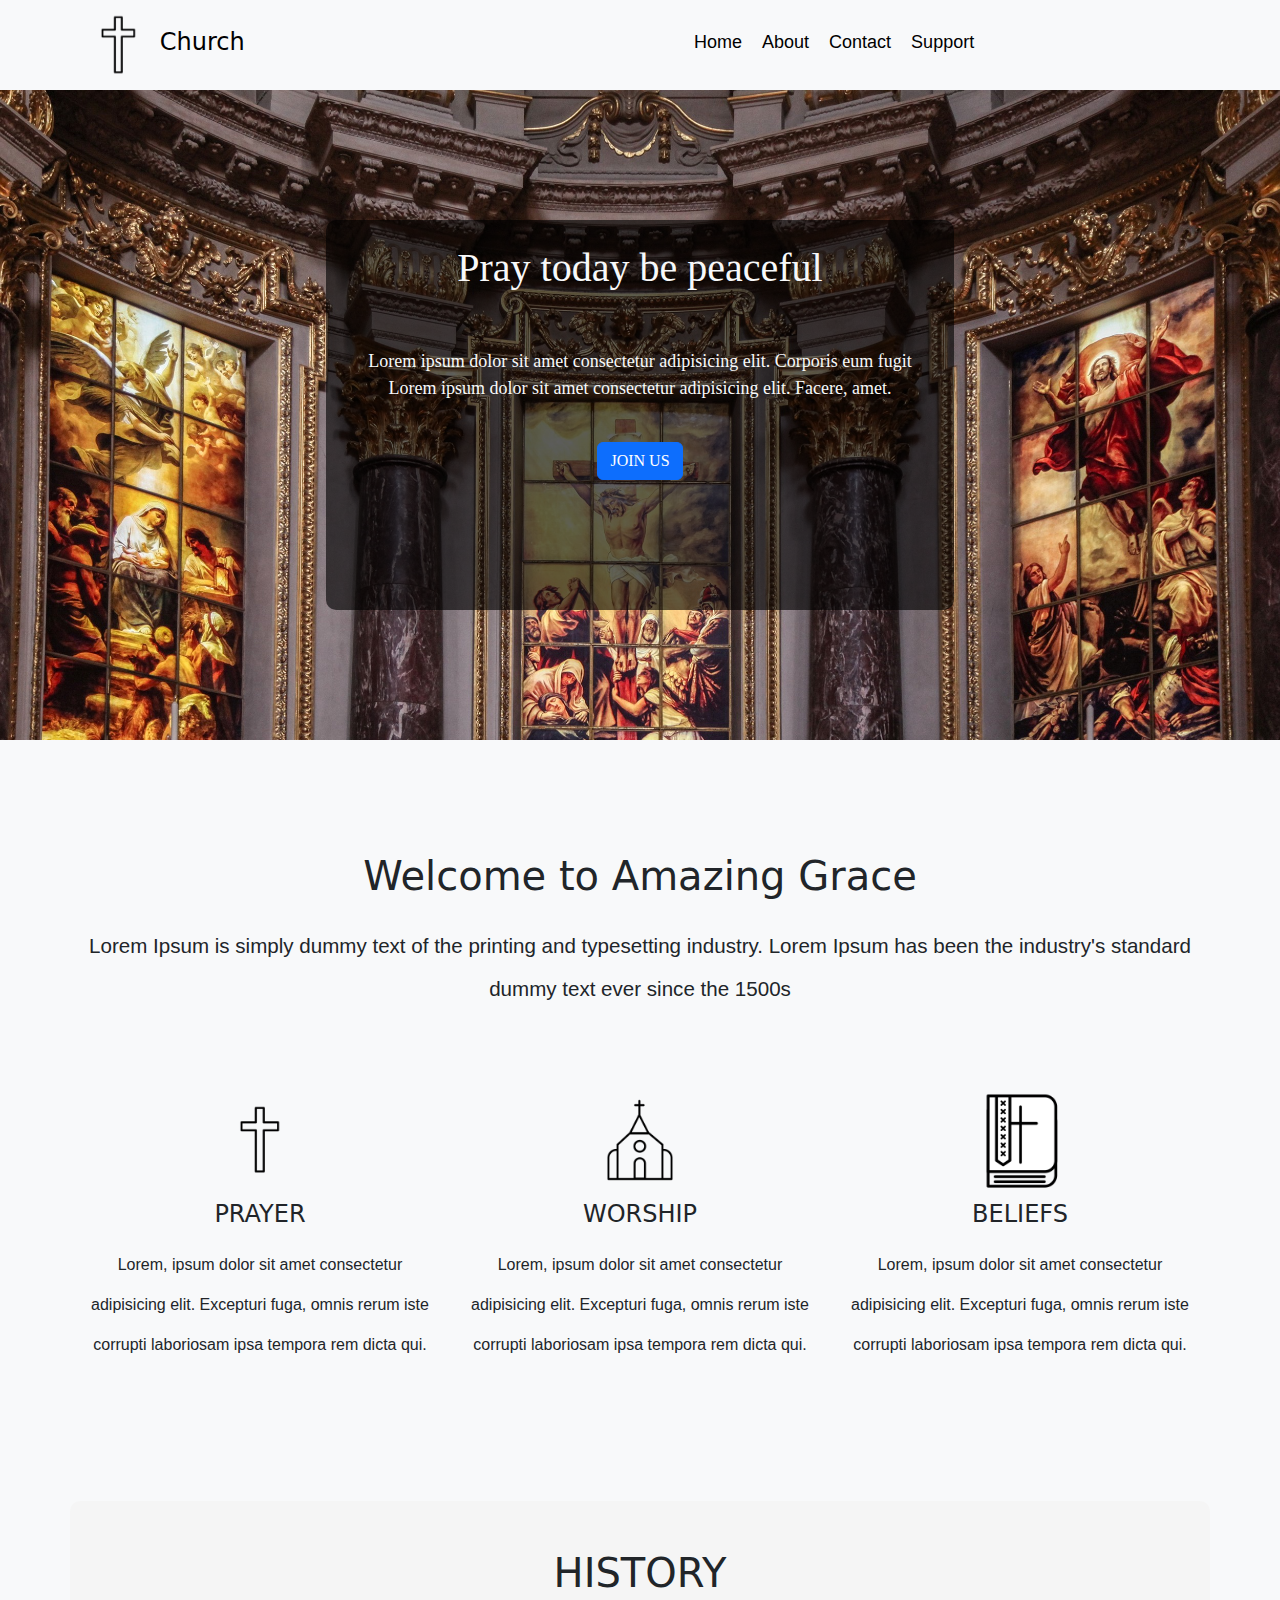
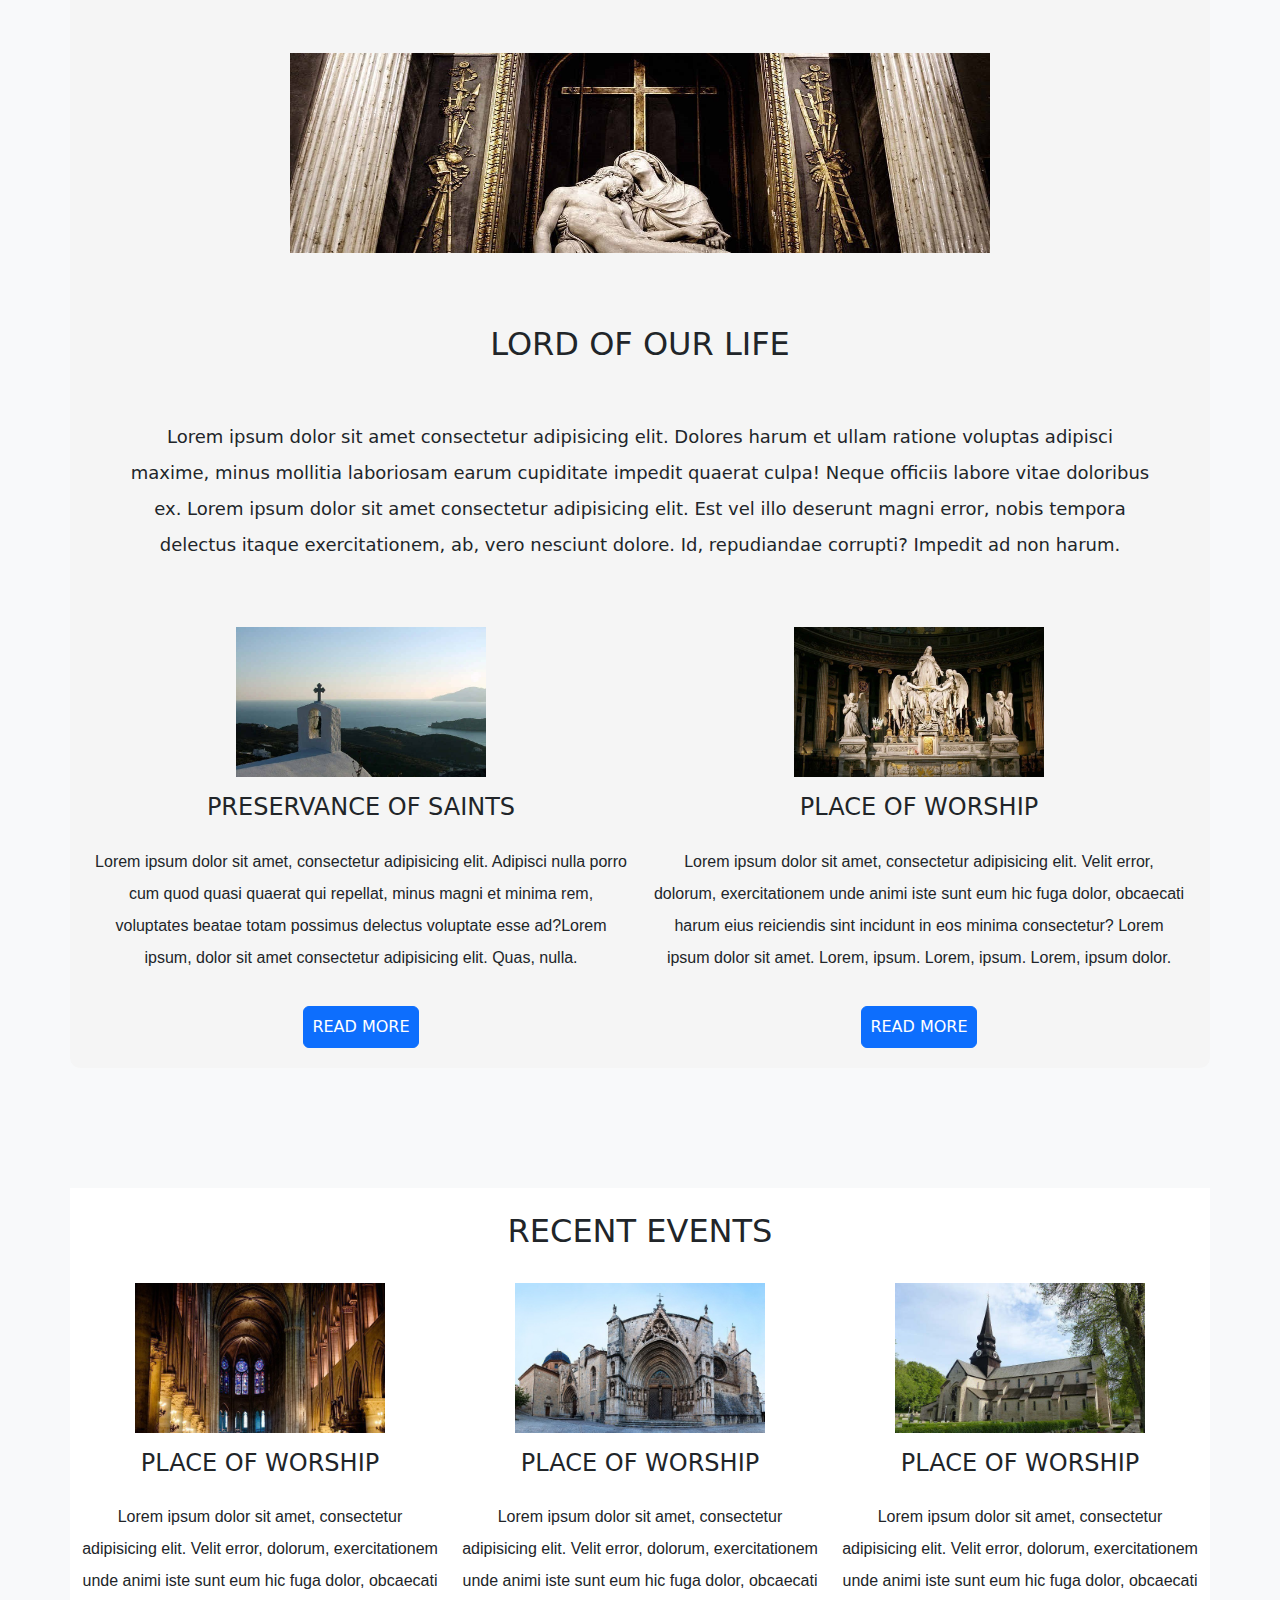
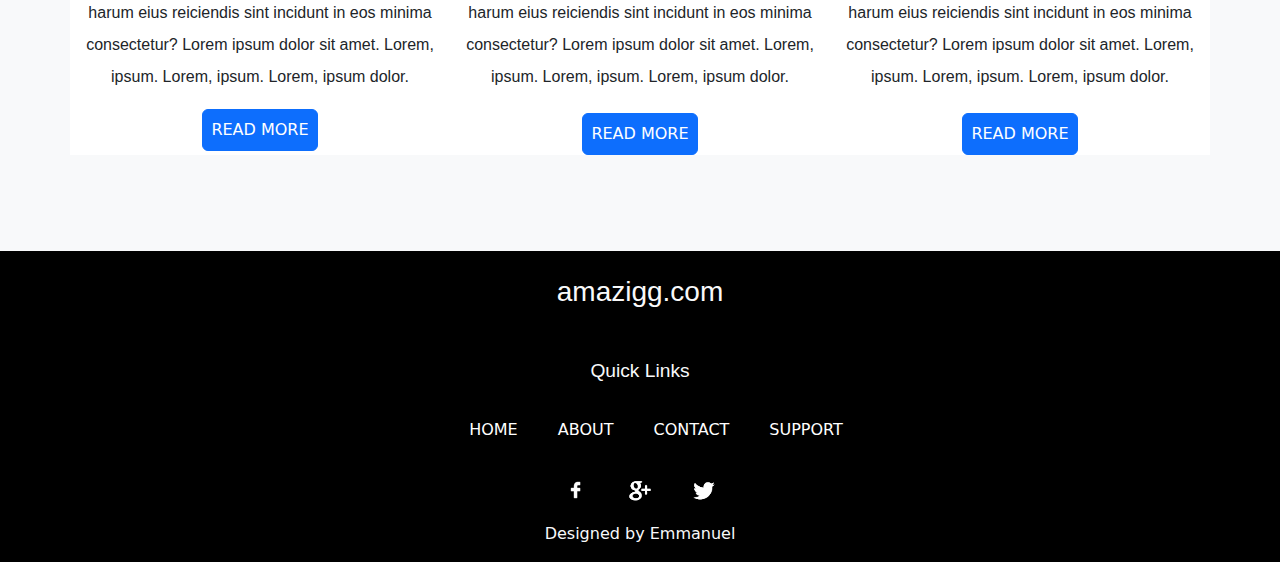
==== index.html @ 0120c902 "church redo" ====
<!DOCTYPE html>
<html lang="en">
<head>
    <meta charset="UTF-8">
    <meta http-equiv="X-UA-Compatible" content="IE=edge">
    <meta name="viewport" content="width=device-width, initial-scale=1.0">
    <meta name="description" content="An Online Platform that connect christains worldwide and together they relish the amazing grace of God">
    <title>Amazing Grace - God is Good</title>
    <link rel="stylesheet" href="./css/bootstrap.min.css">
    <link rel="stylesheet" href="style.css">
    <link rel="icon" href="./images/14.png">
</head>

<body class="bg-light">

        <!-- The Navbar Section -->

        <div class="container-fluid bg-light" id="nav-carrier">
        <div class="container bg-light" id="nav">
            <div class="row d-flex align-items-center">
                <div class="col-sm-6">
                    <img src="./images/0.png" alt="" class="img-fluid" style="height: 90px;">
                <a href="#" style="text-decoration: none; color: black;">
                    <span class="p-0" style="font-size:x-large">
                        Church
                    </span>
                </a>
                </div>
                <div class="col-sm-6 d-flex align-items-center">
                    <ul id="links">
                    <li id="link"> 
                        <a href="#">Home</a>
                        <a href="about.html">About</a>
                        <a href="contact.html">Contact</a>
                        <a href="support.html">Support</a>
                    </li>
                    </ul>
                </div>
                
            </div>
        </div>
        </div>

    <!-- The Image Section -->
    <div class="container-fluid">
        <div class="row">
            <div class="col-12 d-flex justify-content-center align-items-center" id="imgdiv">
               <div id="overlay" class="text-light">
                <h1 class="text-center p-4">Pray today be peaceful</h1>
                <p class="text-center p-4" style="font-size: large;">Lorem ipsum dolor sit amet consectetur adipisicing elit. Corporis eum fugit Lorem ipsum dolor sit amet consectetur adipisicing elit. Facere, amet.</p>
                <section class="d-flex justify-content-center">
                    <button class="text-center btn btn-primary" id="joinbutt">
                        JOIN US
                    </button>
                </section>
               </div>
               
            </div>
        </div>
    </div>
<br><br><br><br>


    <!-- Welcome Area -->
        <div class="container">
            <section>
                <h1 class="text-center p-3">Welcome to Amazing Grace </h1>
                <div class="html_content"><p style="margin:0.36em 0em 0.36em 0em;text-align:Center;line-height:2.1;"><span style="font-family:'Abel','Arial';font-size:1.286em;">Lorem Ipsum is simply dummy text of the printing and typesetting industry. Lorem Ipsum has been the industry's standard dummy text ever since the 1500s</span></p></div>

            </section>
        </div>

<br><br><br>

    <!-- Intro -->
    <div class="container">
        <div class="row">
            <div class="col-sm-12 col-md-4 ">
             <section class="d-flex justify-content-center">
                <img src="./images/0.png" alt="" class="img-fluid">
             </section>
             <section>
                <p class="h4 text-center p-2">PRAYER</p>
                <p class="text-center" style="font-family: Verdana, Geneva, Tahoma, sans-serif;font-size:1em; line-height: 2.5;">Lorem, ipsum dolor sit amet consectetur adipisicing elit. Excepturi fuga, omnis rerum iste corrupti laboriosam ipsa tempora rem dicta qui.</p>
             </section>
            </div>
            <div class="col-sm-12 col-md-4">
                <section class="d-flex justify-content-center">
                    <img src="./images/1.png" alt="" class="img-fluid">
                 </section>
                 <section>
                    <p class="h4 text-center p-2">WORSHIP</p>
                    <p class="text-center" style="font-family: Verdana, Geneva, Tahoma, sans-serif;font-size:1em; line-height: 2.5;">Lorem, ipsum dolor sit amet consectetur adipisicing elit. Excepturi fuga, omnis rerum iste corrupti laboriosam ipsa tempora rem dicta qui.</p>
                 </section>
            </div>
            <div class="col-sm-12 col-md-4">
                <section class="d-flex justify-content-center">
                    <img src="./images/2.png" alt="" class="img-fluid">
                 </section>
                 <section>
                    <p class="h4 text-center p-2">BELIEFS</p>
                    <p class="text-center" style="font-family: Verdana, Geneva, Tahoma, sans-serif;font-size:1em; line-height: 2.5;">Lorem, ipsum dolor sit amet consectetur adipisicing elit. Excepturi fuga, omnis rerum iste corrupti laboriosam ipsa tempora rem dicta qui.</p>
                 </section>
            </div>
        </div>
    </div>

<br><br><br><br><br>


   <!-- History -->

   <div class="container" style="background-color: whitesmoke; border-radius: 10px;">
      <div class="row">
         <div class="col-12">
            <p class="h1 text-center p-5">HISTORY</p>
            <section class="d-flex justify-content-center">
                <img src="./images/3.jpg" alt="" style="width: 700px; height: 200px;" id="jeso">
            </section>
<br><br><br>
            <section class="text-center" id="lord">
                <p class="h2">
                    LORD OF OUR LIFE
                </p>
                <p class="p-5" style="line-height: 2; font-size: large;">
                    Lorem ipsum dolor sit amet consectetur adipisicing elit. Dolores harum et ullam ratione voluptas adipisci maxime, minus mollitia laboriosam earum cupiditate impedit quaerat culpa! Neque officiis labore vitae doloribus ex. Lorem ipsum dolor sit amet consectetur adipisicing elit. Est vel illo deserunt magni error, nobis tempora delectus itaque exercitationem, ab, vero nesciunt dolore. Id, repudiandae corrupti? Impedit ad non harum.
                </p>
               
            </section>
         </div>
      </div>
      <div class="container">
        <div class="row">
            <div class="col-sm-12 col-md-6">
                <section class="d-flex justify-content-center">
                    <img src="./images/4.jpg" alt="" class="img-fluid" style="height: 150px;" id="saint">
                </section>
                <section>
                    <p class="h4 p-3 text-center">
                        PRESERVANCE OF SAINTS
                    </p>
                    <p class="text-center" style="font-size: medium; line-height: 2; font-family: Verdana, Geneva, Tahoma, sans-serif;">
                        Lorem ipsum dolor sit amet, consectetur adipisicing elit. Adipisci nulla porro cum quod quasi quaerat qui repellat, minus magni et minima rem, voluptates beatae totam possimus delectus voluptate esse ad?Lorem ipsum, dolor sit amet consectetur adipisicing elit. Quas, nulla.

                        <p class="text-center" style="font-size: medium; line-height: 2; font-family: Verdana, Geneva, Tahoma, sans-serif; display: none;"
                         id="saintshidden">
                            Lorem ipsum dolor sit amet, consectetur adipisicing elit. Tempora veniam, praesentium molestias eligendi assumenda omnis exercitationem laborum deserunt explicabo nam?
                        </p>
                        <section class="d-flex justify-content-center">
                            <button class="btn btn-primary p-2 mt-3 mb-1" id="saintsbutt">READ MORE</button>
                          </section>
                    </p>
                    
                   
                </section>
            </div>


            <div class="col-sm-12 col-md-6" id="">
                <section class="d-flex justify-content-center">
                    <img src="./images/5.jpg" alt="" style="height: 150px;" class="img-fluid" id="worship"
                    >
                </section>
                <section>
                   <p class="h4 p-3 text-center">
                    PLACE OF WORSHIP
                   </p> 
                   <p class="text-center" style="font-size: medium; line-height: 2; font-family: Verdana, Geneva, Tahoma, sans-serif;">
                    Lorem ipsum dolor sit amet, consectetur adipisicing elit. Velit error, dolorum, exercitationem unde animi iste sunt eum hic fuga dolor, obcaecati harum eius reiciendis sint incidunt in eos minima consectetur?
                    Lorem ipsum dolor sit amet. Lorem, ipsum. Lorem, ipsum. Lorem, ipsum dolor.
                </p>
                <p class="text-center" style="font-size: medium; line-height: 2; font-family: Verdana, Geneva, Tahoma, sans-serif; display: none;" id="worshiphidden">
                    Lorem ipsum dolor sit amet consectetur adipisicing elit. Voluptatem quaerat omnis esse nihil eius cupiditate veniam id eos unde praesentium.
                </p>
                <section class="d-flex justify-content-center">
                    <button class="btn btn-primary  p-2 mt-3" id="worshipbutt">READ MORE</button>
                </section>
                </section>
            </div>
        </div>
      </div>
   </div>

<br><br><br><br><br>

   <!-- Before Footer Section -->

   <div class="container">
    <div class="row" style="background-color: white;">
      <p class="h2 text-center p-4">RECENT EVENTS</p>  

      <div class="col-sm-12 col-md-4">
        <section class="d-flex justify-content-center">
            <img src="./images/6.jpg" alt="" style="height: 150px;" class="img-fluid" id="worship"
            >
        </section>
        <section>
           <p class="h4 p-3 text-center">
            PLACE OF WORSHIP
           </p> 
           <p class="text-center" style="font-size: medium; line-height: 2; font-family: Verdana, Geneva, Tahoma, sans-serif;">
            Lorem ipsum dolor sit amet, consectetur adipisicing elit. Velit error, dolorum, exercitationem unde animi iste sunt eum hic fuga dolor, obcaecati harum eius reiciendis sint incidunt in eos minima consectetur?
            Lorem ipsum dolor sit amet. Lorem, ipsum. Lorem, ipsum. Lorem, ipsum dolor.
        </p>
        <section class="d-flex justify-content-center">
            <a href="#" class="btn btn-primary  p-2 " id="">READ MORE</a>
        </section>
        </section>
      </div>


      <div class="col-sm-12 col-md-4">
        <section class="d-flex justify-content-center">
            <img src="./images/7.jpg" alt="" style="height: 150px;" class="img-fluid" id="worship"
            >
        </section>
        <section>
           <p class="h4 p-3 text-center">
            PLACE OF WORSHIP
           </p> 
           <p class="text-center" style="font-size: medium; line-height: 2; font-family: Verdana, Geneva, Tahoma, sans-serif;">
            Lorem ipsum dolor sit amet, consectetur adipisicing elit. Velit error, dolorum, exercitationem unde animi iste sunt eum hic fuga dolor, obcaecati harum eius reiciendis sint incidunt in eos minima consectetur?
            Lorem ipsum dolor sit amet. Lorem, ipsum. Lorem, ipsum. Lorem, ipsum dolor.
        </p>
        <section class="d-flex justify-content-center">
            <a href="#" class="btn btn-primary  p-2 mt-1" id="">READ MORE</a>
        </section>
        </section>
      </div>


      <div class="col-sm-12 col-md-4">
        <section class="d-flex justify-content-center">
            <img src="./images/8.jpg" alt="" style="height: 150px;" class="img-fluid" id="worship"
            >
        </section>
        <section>
           <p class="h4 p-3 text-center">
            PLACE OF WORSHIP
           </p> 
           <p class="text-center" style="font-size: medium; line-height: 2; font-family: Verdana, Geneva, Tahoma, sans-serif;">
            Lorem ipsum dolor sit amet, consectetur adipisicing elit. Velit error, dolorum, exercitationem unde animi iste sunt eum hic fuga dolor, obcaecati harum eius reiciendis sint incidunt in eos minima consectetur?
            Lorem ipsum dolor sit amet. Lorem, ipsum. Lorem, ipsum. Lorem, ipsum dolor.
        </p>
        <section class="d-flex justify-content-center">
            <a href="#" class="btn btn-primary  p-2 mt-1" id="">READ MORE</a>
        </section>
        </section>
      </div>
    </div>
   </div>

<br><br><br><br>
 
   <!-- Footer Section -->

   <div class="text-light" style="background-color: black;">
    <div class="container">
        <p class="h3 p-4 text-center" style="font-family: 'Lucida Sans', 'Lucida Sans Regular', 'Lucida Grande', 'Lucida Sans Unicode', Geneva, Verdana, sans-serif;">amazigg.com</p>
        <p style="font-size: larger; font-family: 'Lucida Sans', 'Lucida Sans Regular', 'Lucida Grande', 'Lucida Sans Unicode', Geneva, Verdana, sans-serif;" class="text-center p-3">Quick Links</p>
        <div class="row">
           <div class="col-12">
             <section id="footer">
                <ul>
                    <li>
                        <a href="#">HOME</a>
                     </li>
                     <li>   
                        <a href="#">ABOUT</a>
                     </li>
                     <li> 
                        <a href="#">CONTACT</a>
                     </li>
                     <li>   
                        <a href="#">SUPPORT</a>
                    </li>
                </ul>
             </section>
             <section class="d-flex justify-content-center" id="imgfoot">
                <img src="./images/footerfacebook.png" alt="" class="img-fluid">
                <img src="./images/footergoogleplus.png" alt="" class="img-fluid">
                <img src="./images/footertwitter.png" alt="" class="img-fluid">
             </section>
             <p class="text-center">
                Designed by Emmanuel
             </p>
           </div> 
        </div>
    </div>
   </div>


   <script src="script.js"></script>
</body>

</html>
---- style.css ----
*{
    margin: 0;
    /* overflow-x: hidden; */
}
#link{
    display: flex;
    align-items: center;
}
#link>a{
    text-decoration: none;
    color: black;
    padding: 10px;
    padding-top: 20px;
    font-size: large;
    font-family: 'Abel','Arial';
}
#link>a:hover{
    color: red;
}
#sect{
    display: flex;
 
}
#sect>img{
    margin: 10px;
}
#imgdiv{
    background: url('./images/HomeDesktopheader.jpg');
    min-height: 650px;
    background-size: cover;
}
#overlay{
    width: 50%;
    background-color: rgba(0, 0, 0, 0.617);
    min-height: 60%;
    border-radius: 10px;
    font-family: cursive;
}
#carry{
    position: relative;
}
#carry>img{
    
    width: 100%;
}
#over{
    position: absolute;
    bottom: 20%;
    width: 40%;
    background-color: rgba(0, 0, 0, 0.617);
    left: 30%;
    height: auto;
}
#footer>ul{
    display: flex;
    flex-direction: row;
    list-style: none;
    justify-content: center;
    align-items: center;
}
#footer>ul>li>a{
    color: white;
    text-decoration: none;
    padding: 20px;
}
#footer>ul>li>a:hover{
    color: red;
}
#imgfoot>img{
    margin: 20px;
}





@media only screen  and (max-width:769px){
    #carry>img{
        height: 300px;
    }
    #overlay{
        width: 100%;
    }
    #worship{
        width: 100%;
       
    }
    #jeso{
        width: 100%;
    }
    #saint{
        width: 100%;
    }

}
@media only screen and (min-width: 767px){
   
}
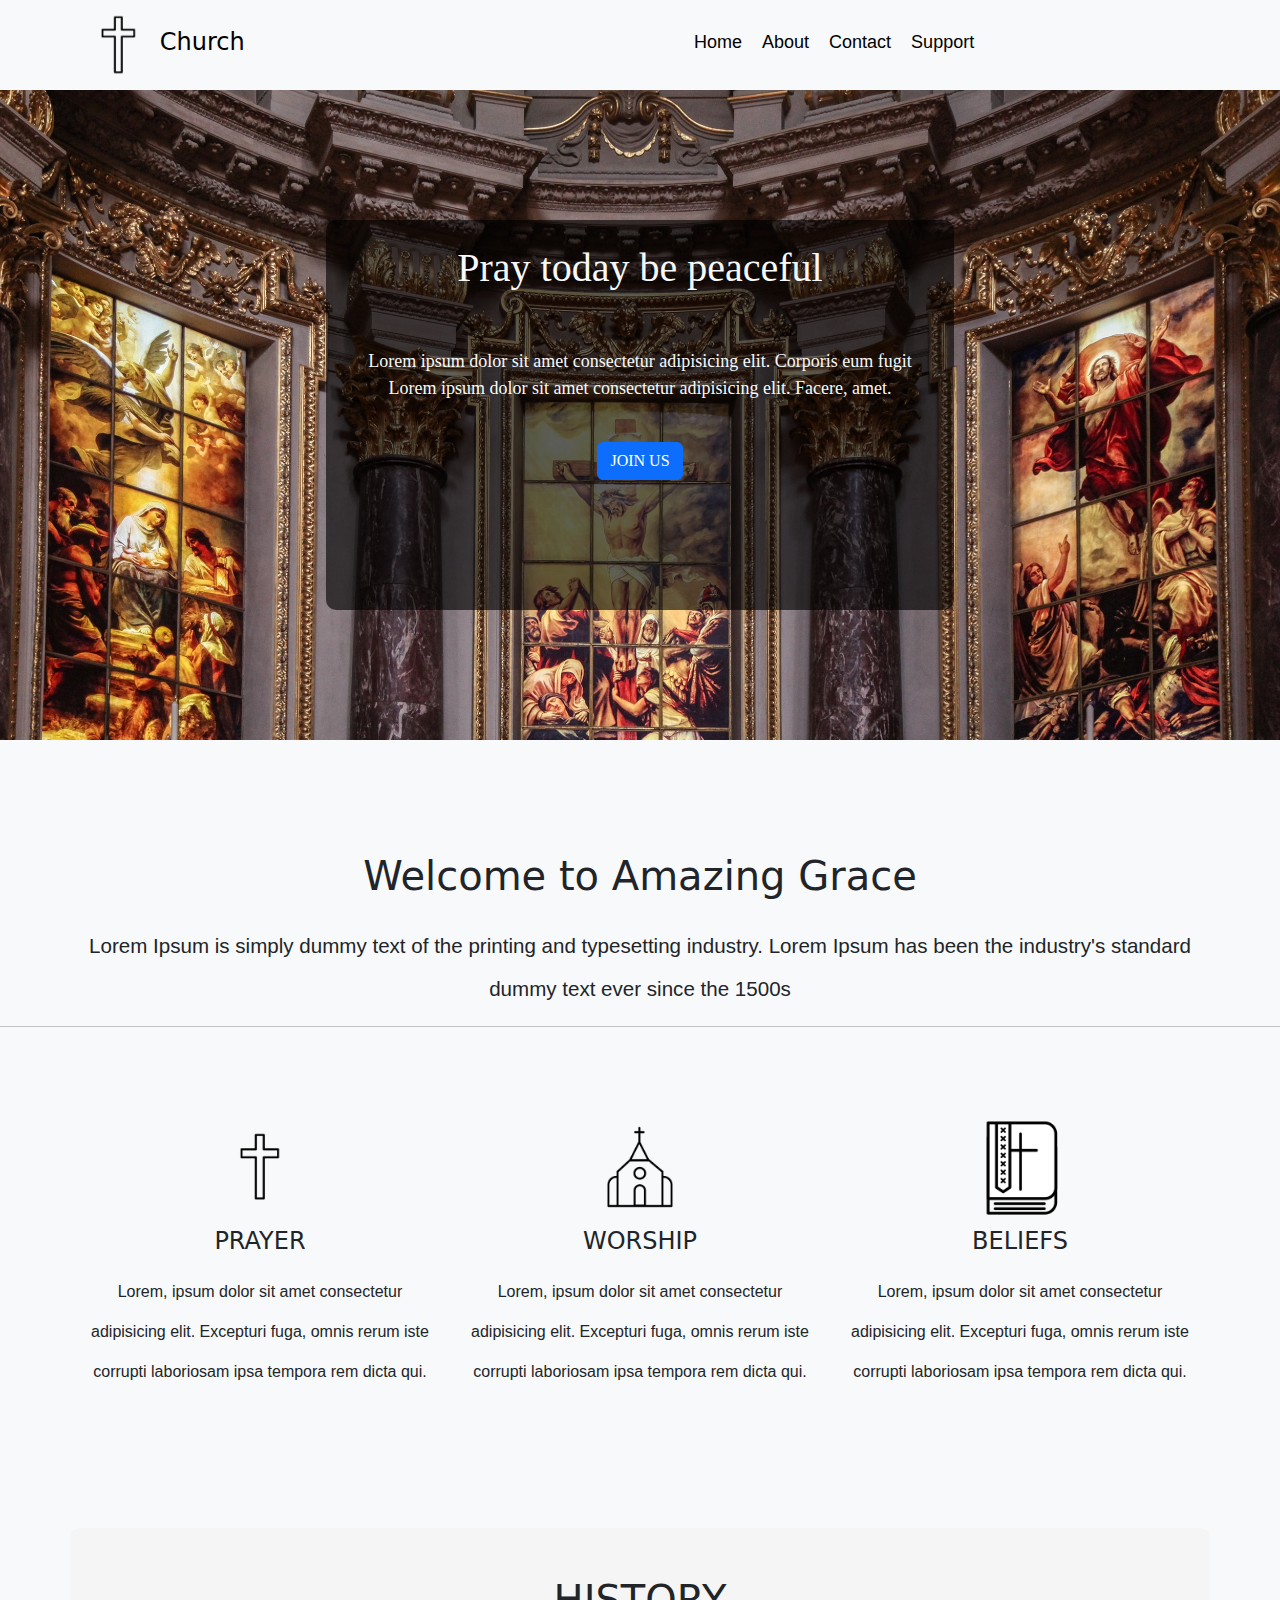
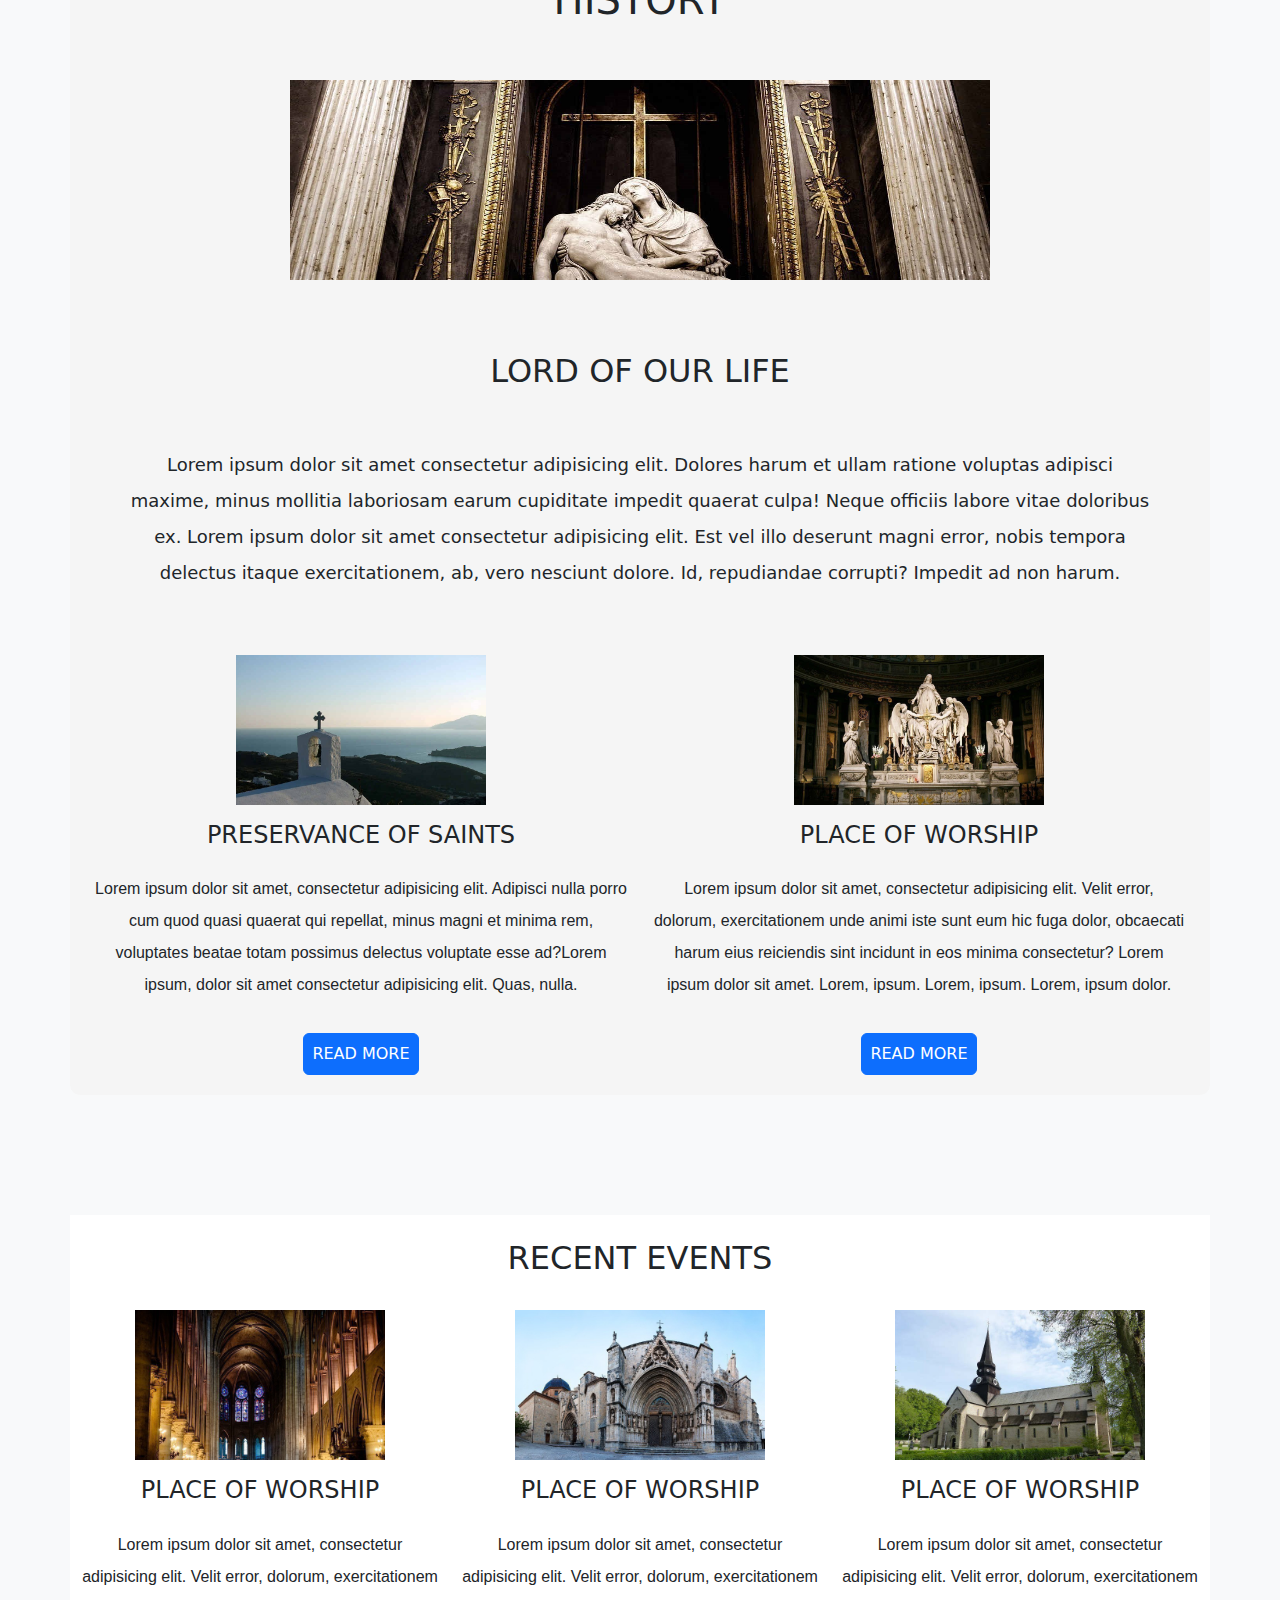
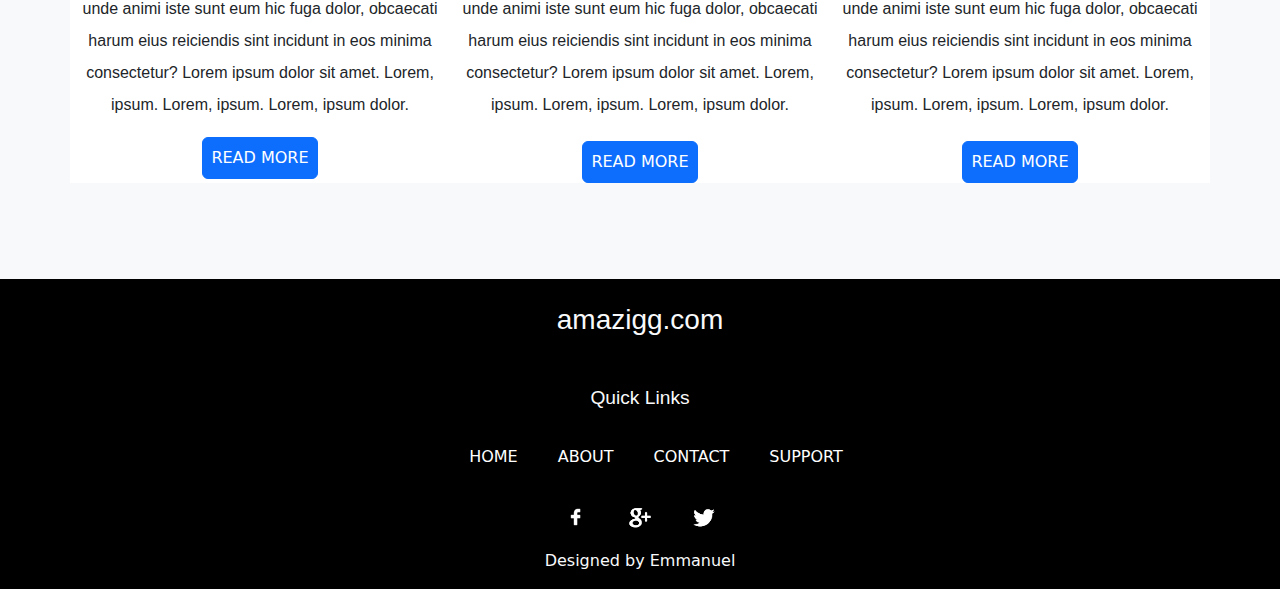
==== commit 8b3d5560: "yeah" ====
--- a/index.html
+++ b/index.html
@@ -69,7 +69,7 @@
 
             </section>
         </div>
-
+<hr>
 <br><br><br>
 
     <!-- Intro -->
